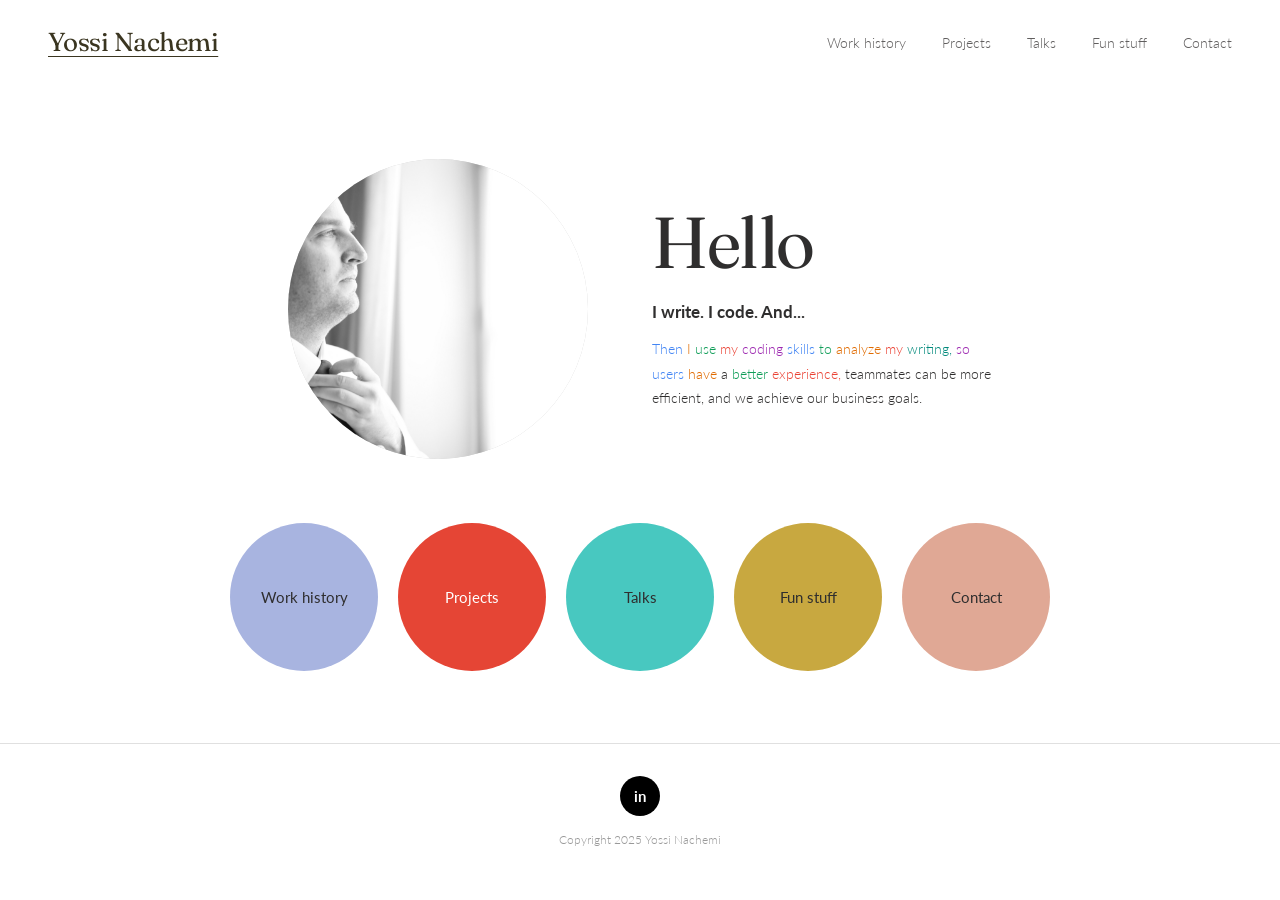
==== index.html @ 7d65a205 "Add media folder with only referenced assets; update HTML paths Copied the 25 media files actually u" ====
<!DOCTYPE html>
<html lang="en">
<head>
  <meta charset="UTF-8" />
  <meta name="viewport" content="width=device-width, initial-scale=1.0" />
  <title>Yossi Nachemi | UX Writer</title>
  <link rel="stylesheet" href="css/style.css" />
</head>
<body>

  <header>
    <a class="site-logo" href="index.html">Yossi Nachemi</a>
    <button class="menu-toggle" aria-label="Toggle menu" onclick="document.querySelector('nav').classList.toggle('open')">
      <span></span><span></span><span></span>
    </button>
    <nav>
      <a href="media/Yossi%20Nachemi%20CV.pdf" target="_blank">Work history</a>
      <a href="projects.html">Projects</a>
      <a href="talks.html">Talks</a>
      <a href="fun-stuff.html">Fun stuff</a>
      <a href="contact.html">Contact</a>
    </nav>
  </header>

  <main>
    <section class="home-hero">
      <div class="profile-photo">
        <img src="media/Self%20portrait.JPG" alt="Yossi Nachemi" />
      </div>

      <div class="hero-text">
        <h1>Hello</h1>
        <p class="tagline">I write. I code. And...</p>
        <p class="description">
          <span class="w1">Then</span> <span class="w2">I</span> <span class="w3">use</span> <span class="w4">my</span>
          <span class="w5">coding</span> <span class="w6">skills</span> <span class="w7">to</span>
          <span class="w8">analyze</span> <span class="w9">my</span> <span class="w10">writing,</span>
          <span class="w11">so</span> <span class="w12">users</span> <span class="w13">have</span> a
          <span class="w14">better</span> <span class="w15">experience,</span> teammates
          can be more efficient, and we achieve our business goals.
        </p>
      </div>
    </section>

    <nav class="circle-nav">
      <a class="circle-btn circle-work"     href="media/Yossi%20Nachemi%20CV.pdf" target="_blank">Work history</a>
      <a class="circle-btn circle-projects" href="projects.html">Projects</a>
      <a class="circle-btn circle-talks"    href="talks.html">Talks</a>
      <a class="circle-btn circle-fun"      href="fun-stuff.html">Fun stuff</a>
      <a class="circle-btn circle-contact"  href="contact.html">Contact</a>
    </nav>
  </main>

  <footer>
    <a class="linkedin-link" href="https://www.linkedin.com/in/yossinachemi" target="_blank" rel="noopener">in</a>
    <p class="copyright">Copyright 2025 Yossi Nachemi</p>
  </footer>

</body>
</html>
---- css/style.css ----
@import url('https://fonts.googleapis.com/css2?family=Fraunces:ital,opsz,wght@0,9..144,300;0,9..144,400;0,9..144,700;1,9..144,400&family=Lato:wght@300;400;700&display=swap');

/* ===== RESET & BASE ===== */
*, *::before, *::after {
  box-sizing: border-box;
  margin: 0;
  padding: 0;
}

:root {
  --text-dark: #2f2e2e;
  --text-mid: #605e5e;
  --text-light: #999;
  --bg-gray: #e0e0e0;
  --accent: #30bfff;
  --border: #e0e0e0;
  --max-width: 980px;
}

body {
  font-family: 'Lato', sans-serif;
  font-weight: 300;
  color: var(--text-dark);
  background: #fff;
  line-height: 1.6;
  font-size: 15px;
}

a {
  color: inherit;
  text-decoration: none;
}

img {
  display: block;
  max-width: 100%;
}

/* ===== HEADER ===== */
header {
  display: flex;
  align-items: center;
  justify-content: space-between;
  padding: 22px 48px;
  background: #fff;
  position: sticky;
  top: 0;
  z-index: 100;
  border-bottom: 1px solid transparent;
}

.site-logo {
  font-family: 'Fraunces', serif;
  font-weight: 400;
  font-size: 26px;
  color: #3a3520;
  text-decoration: underline;
  text-underline-offset: 5px;
  text-decoration-thickness: 1px;
  letter-spacing: -0.02em;
}

.site-logo:hover {
  color: #3a3520;
}

nav {
  display: flex;
  gap: 36px;
  align-items: center;
}

nav a {
  font-family: 'Lato', sans-serif;
  font-weight: 300;
  font-size: 14px;
  color: var(--text-mid);
  text-decoration: none;
  transition: color 0.15s;
}

nav a:hover,
nav a.active {
  color: var(--text-dark);
}

/* Mobile menu toggle (hidden by default on desktop) */
.menu-toggle {
  display: none;
  background: none;
  border: none;
  cursor: pointer;
  padding: 4px;
  flex-direction: column;
  gap: 5px;
}

.menu-toggle span {
  display: block;
  width: 24px;
  height: 2px;
  background: var(--text-dark);
  border-radius: 2px;
  transition: all 0.3s;
}

/* ===== FOOTER ===== */
footer {
  text-align: center;
  padding: 32px 0 28px;
  border-top: 1px solid var(--border);
}

.linkedin-link {
  display: inline-flex;
  align-items: center;
  justify-content: center;
  width: 40px;
  height: 40px;
  background: #000;
  border-radius: 50%;
  color: #fff;
  font-family: 'Lato', sans-serif;
  font-weight: 700;
  font-size: 15px;
  text-decoration: none;
  margin-bottom: 8px;
  letter-spacing: -0.02em;
  transition: background 0.2s;
}

.linkedin-link:hover {
  background: #0a66c2;
}

.copyright {
  font-size: 12px;
  color: var(--text-light);
  margin-top: 6px;
}

/* ===== HOMEPAGE ===== */
.home-hero {
  display: flex;
  align-items: center;
  justify-content: center;
  gap: 64px;
  padding: 72px 48px 56px;
  max-width: var(--max-width);
  margin: 0 auto;
}

.profile-photo {
  width: 300px;
  height: 300px;
  border-radius: 50%;
  overflow: hidden;
  flex-shrink: 0;
  background: #ccc;
}

.profile-photo img {
  width: 100%;
  height: 100%;
  object-fit: cover;
  object-position: center top;
  filter: grayscale(100%);
}

.hero-text {
  max-width: 340px;
}

.hero-text h1 {
  font-family: 'Fraunces', serif;
  font-size: 72px;
  font-weight: 400;
  color: var(--text-dark);
  line-height: 1;
  margin-bottom: 20px;
  letter-spacing: -0.02em;
}

.hero-text .tagline {
  font-size: 17px;
  font-weight: 700;
  color: var(--text-dark);
  margin-bottom: 12px;
}

.hero-text .description {
  font-size: 14px;
  line-height: 1.75;
}

/* Per-word rainbow coloring */
.hero-text .description .w1  { color: #4285f4; }
.hero-text .description .w2  { color: #e06b00; }
.hero-text .description .w3  { color: #0f9d58; }
.hero-text .description .w4  { color: #ea4335; }
.hero-text .description .w5  { color: #9c27b0; }
.hero-text .description .w6  { color: #4285f4; }
.hero-text .description .w7  { color: #0f9d58; }
.hero-text .description .w8  { color: #e06b00; }
.hero-text .description .w9  { color: #ea4335; }
.hero-text .description .w10 { color: #00897b; }
.hero-text .description .w11 { color: #9c27b0; }
.hero-text .description .w12 { color: #4285f4; }
.hero-text .description .w13 { color: #e06b00; }
.hero-text .description .w14 { color: #0f9d58; }
.hero-text .description .w15 { color: #ea4335; }

/* Circle navigation buttons */
.circle-nav {
  display: flex;
  justify-content: center;
  gap: 20px;
  padding: 8px 48px 72px;
  flex-wrap: wrap;
}

.circle-btn {
  display: flex;
  align-items: center;
  justify-content: center;
  width: 148px;
  height: 148px;
  border-radius: 50%;
  font-size: 15px;
  font-weight: 400;
  color: var(--text-dark);
  text-decoration: none;
  text-align: center;
  transition: transform 0.2s, filter 0.2s;
}

.circle-btn:hover {
  transform: scale(1.06);
  filter: brightness(0.93);
}

.circle-work    { background: #a8b4e0; }
.circle-projects { background: #e54535; color: #fff; }
.circle-talks   { background: #48c8c0; }
.circle-fun     { background: #c8a840; }
.circle-contact { background: #e0a895; }

/* ===== GRAY BANNER (used on Fun stuff, Talks) ===== */
.page-banner {
  background: var(--bg-gray);
  padding: 72px 48px 64px;
}

.page-banner-inner {
  max-width: var(--max-width);
  margin: 0 auto;
}

.page-banner h1 {
  font-family: 'Fraunces', serif;
  font-size: 44px;
  font-weight: 300;
  color: var(--text-mid);
  margin-bottom: 16px;
  line-height: 1.15;
}

.page-banner p {
  font-size: 14px;
  color: var(--text-mid);
  line-height: 1.7;
}

.page-banner a {
  color: inherit;
  text-decoration: underline;
  text-underline-offset: 3px;
}

/* Talks banner specific (centered not left-aligned for the sub-heading) */
.talks-banner-text {
  max-width: 600px;
}

/* ===== SECTION DIVIDER ===== */
.divider {
  border: none;
  border-top: 1px solid var(--border);
  margin: 0;
}

/* ===== PROJECTS PAGE ===== */
.projects-hero {
  width: 100%;
  height: 280px;
  overflow: hidden;
  background: #c8bfb0;
}

.projects-hero img {
  width: 100%;
  height: 100%;
  object-fit: cover;
  object-position: center;
}

.section-intro {
  text-align: center;
  padding: 60px 48px 48px;
  max-width: 720px;
  margin: 0 auto;
}

.section-intro h2 {
  font-family: 'Fraunces', serif;
  font-size: 40px;
  font-weight: 400;
  color: var(--text-dark);
  margin-bottom: 16px;
  line-height: 1.2;
}

.section-intro p {
  font-size: 14px;
  color: var(--text-mid);
  line-height: 1.7;
}

.section-label {
  text-align: center;
  padding: 52px 48px 8px;
}

.section-label h2 {
  font-family: 'Fraunces', serif;
  font-size: 30px;
  font-weight: 400;
  color: var(--text-dark);
  margin-bottom: 8px;
}

.section-label p {
  font-size: 14px;
  color: var(--text-mid);
  max-width: 560px;
  margin: 0 auto;
  line-height: 1.6;
}

.projects-grid {
  display: grid;
  grid-template-columns: repeat(3, 1fr);
  gap: 40px 32px;
  max-width: var(--max-width);
  margin: 40px auto 0;
  padding: 0 48px 60px;
}

.projects-grid-2 {
  grid-template-columns: repeat(2, 1fr);
}

.project-card {
  text-decoration: none;
  color: inherit;
  display: block;
}

.project-card:hover .project-card-title {
  text-decoration: underline;
  text-underline-offset: 3px;
}

.project-card-img {
  width: 100%;
  height: 200px;
  object-fit: cover;
  background: #ddd;
  display: block;
}

.project-card-img-contain {
  object-fit: contain;
  background: #f0f0f0;
  padding: 16px;
}

.project-card-title {
  font-family: 'Lato', sans-serif;
  font-weight: 400;
  font-size: 15px;
  color: var(--text-dark);
  margin: 12px 0 6px;
}

.project-card-desc {
  font-size: 13px;
  color: var(--text-mid);
  line-height: 1.55;
}

/* Talks preview on projects page */
.talks-preview-grid {
  display: grid;
  grid-template-columns: repeat(3, 1fr);
  gap: 40px 32px;
  max-width: var(--max-width);
  margin: 40px auto 0;
  padding: 0 48px 16px;
}

.talk-preview-card {}

.talk-preview-img {
  width: 100%;
  height: 160px;
  object-fit: cover;
  display: block;
  background: #ddd;
}

.talk-preview-title {
  font-size: 13px;
  font-style: italic;
  color: var(--text-dark);
  margin: 10px 0 3px;
}

.talk-preview-venue {
  font-size: 13px;
  font-weight: 700;
  color: var(--text-dark);
}

.talk-preview-date {
  font-size: 12px;
  color: var(--text-mid);
  margin-bottom: 8px;
}

.talk-preview-desc {
  font-size: 13px;
  color: var(--text-mid);
  line-height: 1.55;
  margin-bottom: 6px;
}

.talk-preview-link {
  font-size: 12px;
  color: var(--text-mid);
  text-decoration: underline;
  text-underline-offset: 2px;
}

.view-more-btn {
  display: block;
  margin: 32px auto 60px;
  padding: 12px 36px;
  background: #555;
  color: #fff;
  font-family: 'Lato', sans-serif;
  font-size: 14px;
  text-decoration: none;
  text-align: center;
  width: fit-content;
  transition: background 0.2s;
}

.view-more-btn:hover {
  background: #333;
}

/* ===== TALKS PAGE ===== */
.talk-list {
  max-width: var(--max-width);
  margin: 0 auto;
  padding: 0 48px;
}

.talk-entry {
  display: grid;
  grid-template-columns: 1fr 1fr;
  gap: 56px;
  padding: 52px 0;
  border-bottom: 1px solid var(--border);
  align-items: start;
}

/* Image on right: swap columns */
.talk-entry.img-right {
  direction: rtl;
}
.talk-entry.img-right > * {
  direction: ltr;
}

.talk-img {
  width: 100%;
  height: 220px;
  object-fit: cover;
  display: block;
  background: #ddd;
}

.talk-yt {
  width: 100%;
  height: 220px;
  background: #111;
  display: flex;
  flex-direction: column;
  align-items: center;
  justify-content: center;
  gap: 12px;
}

.talk-yt-text {
  color: #fff;
  font-size: 13px;
  font-style: italic;
  text-align: center;
  padding: 0 16px;
}

.talk-yt-btn {
  display: inline-flex;
  align-items: center;
  gap: 6px;
  background: #fff;
  color: #111;
  font-size: 13px;
  font-weight: 700;
  padding: 8px 16px;
  text-decoration: none;
  border-radius: 2px;
}

.talk-entry-text h3 {
  font-family: 'Fraunces', serif;
  font-size: 19px;
  font-weight: 400;
  font-style: italic;
  color: var(--text-dark);
  margin-bottom: 2px;
  line-height: 1.3;
}

.talk-venue {
  font-size: 13px;
  font-weight: 700;
  color: var(--text-dark);
}

.talk-date {
  font-size: 13px;
  color: var(--text-mid);
  margin-bottom: 14px;
}

.talk-desc {
  font-size: 14px;
  color: var(--text-mid);
  line-height: 1.65;
  margin-bottom: 8px;
}

.summary-link {
  font-size: 13px;
  color: var(--text-mid);
  text-decoration: underline;
  text-underline-offset: 2px;
}

.summary-link:hover {
  color: var(--text-dark);
}

/* ===== FUN STUFF PAGE ===== */
.fun-grid {
  display: grid;
  grid-template-columns: repeat(3, 1fr);
  gap: 48px 40px;
  max-width: var(--max-width);
  margin: 64px auto 80px;
  padding: 0 48px;
  text-align: center;
}

.fun-card-img {
  width: 100%;
  height: 140px;
  object-fit: contain;
  display: block;
  margin: 0 auto 16px;
}

.fun-card-title {
  font-weight: 700;
  font-size: 15px;
  color: var(--text-dark);
  margin-bottom: 8px;
}

.fun-card-desc {
  font-size: 13px;
  color: var(--text-mid);
  line-height: 1.55;
  margin-bottom: 10px;
}

.fun-card-link {
  font-size: 13px;
  color: var(--accent);
  text-decoration: underline;
  text-underline-offset: 2px;
}

/* ===== CONTACT PAGE ===== */
.contact-section {
  background: var(--bg-gray);
  padding: 64px 48px 72px;
}

.contact-inner {
  max-width: 820px;
  margin: 0 auto;
}

.contact-section h1 {
  font-family: 'Fraunces', serif;
  font-size: 38px;
  font-weight: 300;
  color: var(--text-mid);
  margin-bottom: 8px;
}

.contact-subtitle {
  font-size: 14px;
  color: var(--text-mid);
  margin-bottom: 32px;
}

.form-row {
  display: grid;
  grid-template-columns: 1fr 1fr 1fr;
  gap: 16px;
  margin-bottom: 16px;
}

.form-field label {
  display: block;
  font-size: 12px;
  color: var(--text-mid);
  margin-bottom: 4px;
}

.form-field input,
.form-field textarea {
  width: 100%;
  border: 1px solid #bbb;
  padding: 10px 12px;
  font-family: 'Lato', sans-serif;
  font-size: 14px;
  font-weight: 300;
  background: #fff;
  color: var(--text-dark);
  outline: none;
  border-radius: 0;
  appearance: none;
}

.form-field input:focus,
.form-field textarea:focus {
  border-color: var(--accent);
}

.form-field textarea {
  height: 130px;
  resize: vertical;
  display: block;
}

.form-message {
  margin-bottom: 16px;
}

.form-actions {
  display: flex;
  justify-content: flex-end;
}

.btn-send {
  background: var(--accent);
  color: #fff;
  border: none;
  padding: 12px 52px;
  font-family: 'Lato', sans-serif;
  font-size: 15px;
  font-weight: 400;
  cursor: pointer;
  transition: background 0.2s;
}

.btn-send:hover {
  background: #1aabee;
}

.form-success {
  display: none;
  font-size: 15px;
  color: var(--text-mid);
  margin-top: 16px;
  text-align: right;
}

/* ===== PROJECT DETAIL PAGES ===== */
.project-detail {
  display: grid;
  grid-template-columns: 280px 1fr;
  gap: 72px;
  max-width: var(--max-width);
  margin: 64px auto 0;
  padding: 0 48px;
}

.project-sidebar h1 {
  font-family: 'Fraunces', serif;
  font-size: 38px;
  font-weight: 400;
  line-height: 1.2;
  color: var(--text-dark);
  margin-bottom: 28px;
}

.project-sidebar .tldr {
  font-size: 13px;
  color: var(--text-mid);
  line-height: 1.65;
  margin-bottom: 12px;
}

.project-sidebar .tldr strong,
.project-sidebar .fact strong {
  font-weight: 700;
  color: var(--text-dark);
}

.project-sidebar .fact {
  font-size: 13px;
  color: var(--text-mid);
  line-height: 1.65;
}

.project-content {
  padding-bottom: 0;
}

.project-content h2 {
  font-family: 'Fraunces', serif;
  font-size: 30px;
  font-weight: 400;
  color: var(--text-dark);
  margin-bottom: 18px;
  margin-top: 36px;
  line-height: 1.2;
}

.project-content h2:first-child {
  margin-top: 0;
}

.project-content h3 {
  font-size: 14px;
  font-weight: 700;
  color: var(--text-dark);
  margin-bottom: 8px;
  margin-top: 24px;
}

.project-content p {
  font-size: 14px;
  color: var(--text-mid);
  line-height: 1.75;
  margin-bottom: 14px;
}

.project-content ul {
  list-style: disc;
  padding-left: 20px;
  margin-bottom: 14px;
}

.project-content ul ul {
  list-style: circle;
  margin-top: 4px;
  margin-bottom: 0;
}

.project-content li {
  font-size: 14px;
  color: var(--text-mid);
  line-height: 1.65;
  margin-bottom: 4px;
}

.project-content img {
  max-width: 100%;
  display: block;
  margin: 24px 0;
}

.project-content a {
  color: var(--accent);
  text-decoration: underline;
  text-underline-offset: 2px;
}

.project-content em {
  font-style: italic;
}

.project-content strong {
  font-weight: 700;
  color: var(--text-dark);
}

.quote-box {
  border: 2px solid var(--text-dark);
  padding: 44px 40px 32px;
  text-align: center;
  margin: 32px 0;
}

.quote-box blockquote {
  font-family: 'Fraunces', serif;
  font-size: 26px;
  font-weight: 400;
  font-style: italic;
  color: var(--text-dark);
  line-height: 1.35;
  margin-bottom: 24px;
}

.quote-box hr {
  border: none;
  border-bottom: 3px solid var(--text-dark);
  width: 100%;
}

.back-btn {
  display: block;
  margin: 48px auto 64px;
  padding: 12px 40px;
  background: var(--accent);
  color: #fff;
  font-family: 'Lato', sans-serif;
  font-size: 14px;
  text-decoration: none;
  text-align: center;
  width: fit-content;
  transition: background 0.2s;
}

.back-btn:hover {
  background: #1aabee;
}

/* ===== RESPONSIVE ===== */
@media (max-width: 768px) {
  header {
    padding: 16px 24px;
  }

  nav {
    display: none;
    position: absolute;
    top: 100%;
    left: 0;
    right: 0;
    background: #fff;
    flex-direction: column;
    gap: 0;
    border-top: 1px solid var(--border);
    padding: 8px 0;
    box-shadow: 0 4px 12px rgba(0,0,0,0.08);
  }

  nav.open {
    display: flex;
  }

  nav a {
    padding: 12px 24px;
    font-size: 15px;
  }

  .menu-toggle {
    display: flex;
  }

  .home-hero {
    flex-direction: column;
    gap: 32px;
    padding: 48px 24px 32px;
    text-align: center;
  }

  .profile-photo {
    width: 220px;
    height: 220px;
  }

  .hero-text {
    max-width: 100%;
  }

  .hero-text h1 {
    font-size: 56px;
  }

  .circle-nav {
    padding: 16px 24px 48px;
    gap: 12px;
  }

  .circle-btn {
    width: 120px;
    height: 120px;
    font-size: 13px;
  }

  .page-banner {
    padding: 48px 24px;
  }

  .page-banner h1 {
    font-size: 32px;
  }

  .projects-grid,
  .projects-grid-2,
  .talks-preview-grid,
  .fun-grid {
    grid-template-columns: 1fr;
    padding: 0 24px 40px;
  }

  .section-intro,
  .section-label {
    padding-left: 24px;
    padding-right: 24px;
  }

  .talk-list {
    padding: 0 24px;
  }

  .talk-entry {
    grid-template-columns: 1fr;
    gap: 24px;
    direction: ltr !important;
  }

  .talk-entry > * {
    direction: ltr !important;
  }

  .contact-section {
    padding: 48px 24px;
  }

  .form-row {
    grid-template-columns: 1fr;
  }

  .project-detail {
    grid-template-columns: 1fr;
    gap: 32px;
    padding: 0 24px;
    margin-top: 40px;
  }

  .projects-hero {
    height: 180px;
  }
}
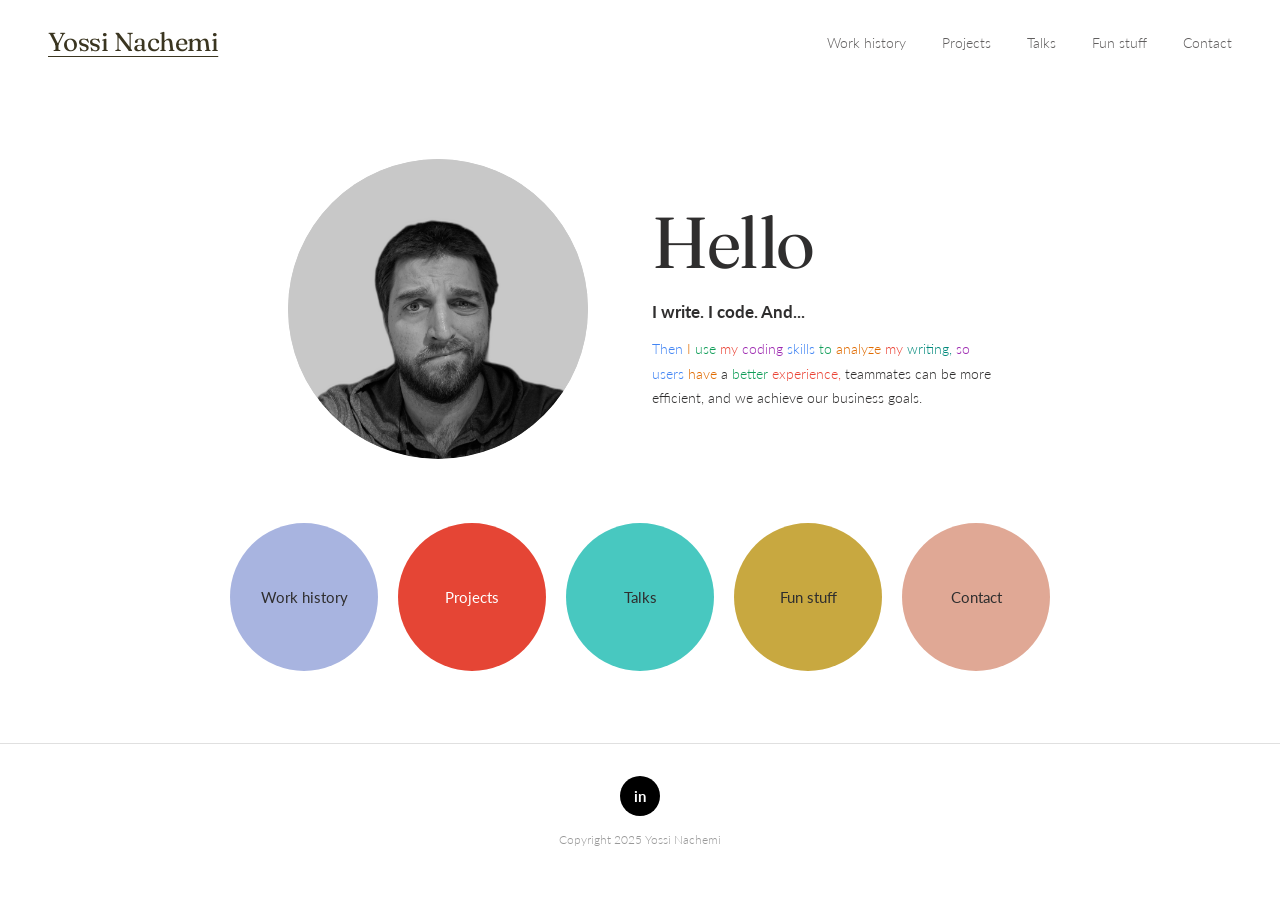
==== commit 2d358f82: "Use yossi_profile_picture.png as homepage profile photo Co-Authored-By: Claude Sonnet 4.6 <noreply@a" ====
--- a/index.html
+++ b/index.html
@@ -25,7 +25,7 @@
   <main>
     <section class="home-hero">
       <div class="profile-photo">
-        <img src="media/Self%20portrait.JPG" alt="Yossi Nachemi" />
+        <img src="media/yossi_profile_picture.png" alt="Yossi Nachemi" />
       </div>
 
       <div class="hero-text">
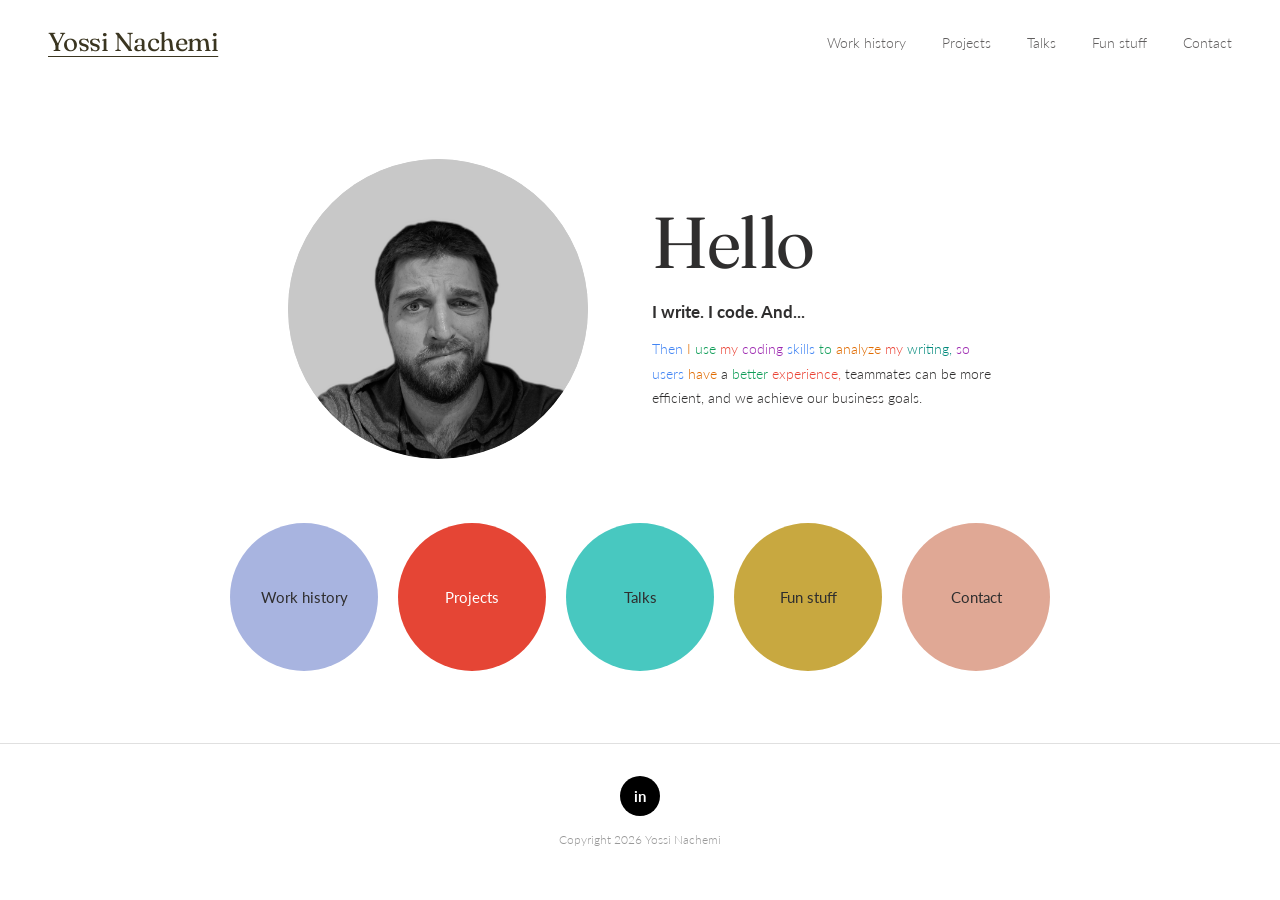
==== commit 857fac21: "Update footer copyright year to 2026; add .gitignore Co-Authored-By: Claude Sonnet 4.6 <noreply@anth" ====
--- a/index.html
+++ b/index.html
@@ -14,7 +14,7 @@
       <span></span><span></span><span></span>
     </button>
     <nav>
-      <a href="media/Yossi%20Nachemi%20CV.pdf" target="_blank">Work history</a>
+      <a href="work-history.html">Work history</a>
       <a href="projects.html">Projects</a>
       <a href="talks.html">Talks</a>
       <a href="fun-stuff.html">Fun stuff</a>
@@ -43,7 +43,7 @@
     </section>
 
     <nav class="circle-nav">
-      <a class="circle-btn circle-work"     href="media/Yossi%20Nachemi%20CV.pdf" target="_blank">Work history</a>
+      <a class="circle-btn circle-work"     href="work-history.html">Work history</a>
       <a class="circle-btn circle-projects" href="projects.html">Projects</a>
       <a class="circle-btn circle-talks"    href="talks.html">Talks</a>
       <a class="circle-btn circle-fun"      href="fun-stuff.html">Fun stuff</a>
@@ -53,7 +53,7 @@
 
   <footer>
     <a class="linkedin-link" href="https://www.linkedin.com/in/yossinachemi" target="_blank" rel="noopener">in</a>
-    <p class="copyright">Copyright 2025 Yossi Nachemi</p>
+    <p class="copyright">Copyright 2026 Yossi Nachemi</p>
   </footer>
 
 </body>
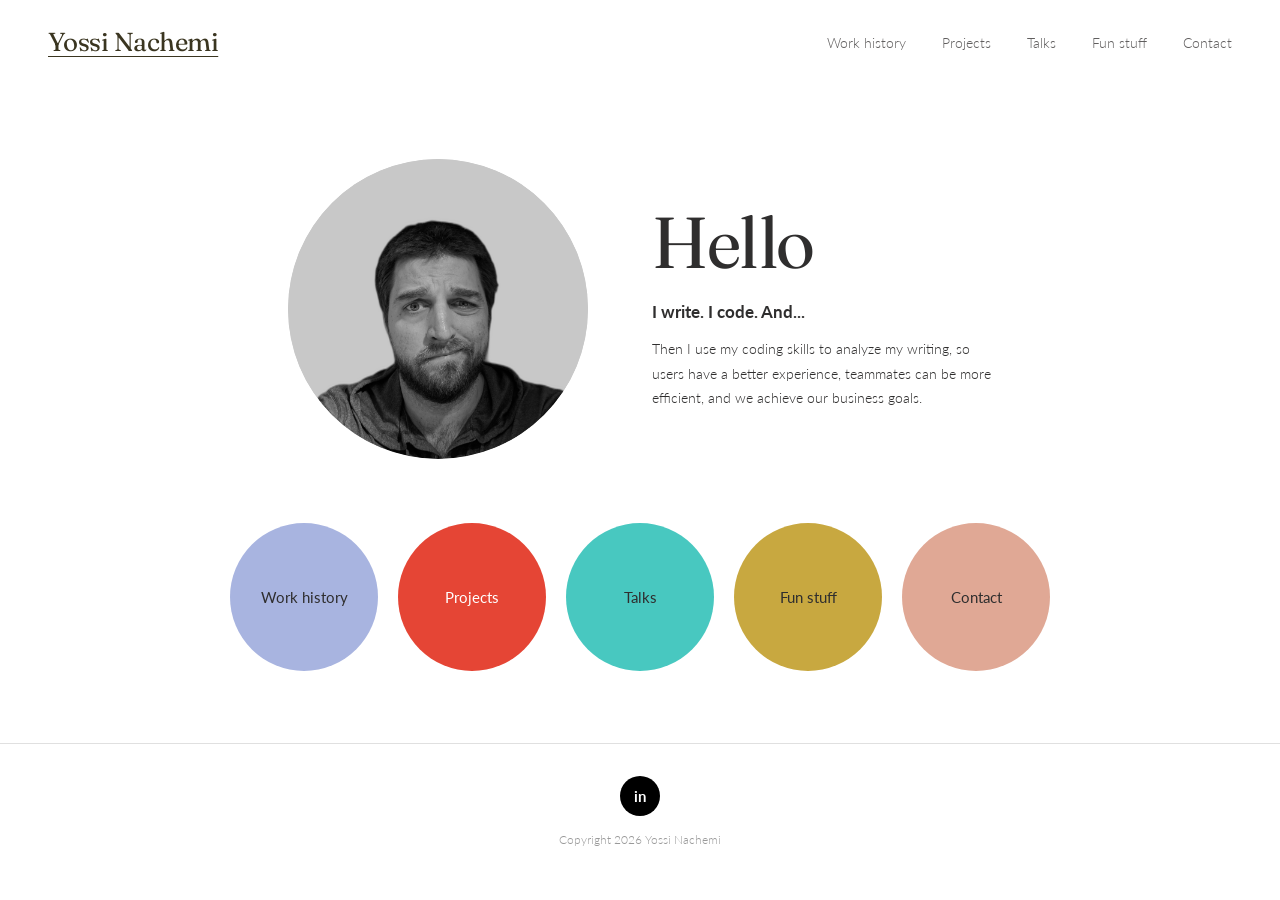
==== commit 43d8011b: "Remove multicolor word styling from homepage description Co-Authored-By: Claude Sonnet 4.6 <noreply@" ====
--- a/index.html
+++ b/index.html
@@ -5,12 +5,13 @@
   <meta name="viewport" content="width=device-width, initial-scale=1.0" />
   <title>Yossi Nachemi | UX Writer</title>
   <link rel="stylesheet" href="css/style.css" />
+  <link rel="icon" type="image/svg+xml" href="favicon.svg" />
 </head>
 <body>
 
   <header>
     <a class="site-logo" href="index.html">Yossi Nachemi</a>
-    <button class="menu-toggle" aria-label="Toggle menu" onclick="document.querySelector('nav').classList.toggle('open')">
+    <button class="menu-toggle" aria-label="Toggle menu" onclick="document.querySelector('header nav').classList.toggle('open')">
       <span></span><span></span><span></span>
     </button>
     <nav>
@@ -32,23 +33,20 @@
         <h1>Hello</h1>
         <p class="tagline">I write. I code. And...</p>
         <p class="description">
-          <span class="w1">Then</span> <span class="w2">I</span> <span class="w3">use</span> <span class="w4">my</span>
-          <span class="w5">coding</span> <span class="w6">skills</span> <span class="w7">to</span>
-          <span class="w8">analyze</span> <span class="w9">my</span> <span class="w10">writing,</span>
-          <span class="w11">so</span> <span class="w12">users</span> <span class="w13">have</span> a
-          <span class="w14">better</span> <span class="w15">experience,</span> teammates
+          Then I use my coding skills to analyze my writing,
+          so users have a better experience, teammates
           can be more efficient, and we achieve our business goals.
         </p>
       </div>
     </section>
 
-    <nav class="circle-nav">
+    <div class="circle-nav">
       <a class="circle-btn circle-work"     href="work-history.html">Work history</a>
       <a class="circle-btn circle-projects" href="projects.html">Projects</a>
       <a class="circle-btn circle-talks"    href="talks.html">Talks</a>
       <a class="circle-btn circle-fun"      href="fun-stuff.html">Fun stuff</a>
       <a class="circle-btn circle-contact"  href="contact.html">Contact</a>
-    </nav>
+    </div>
   </main>
 
   <footer>
